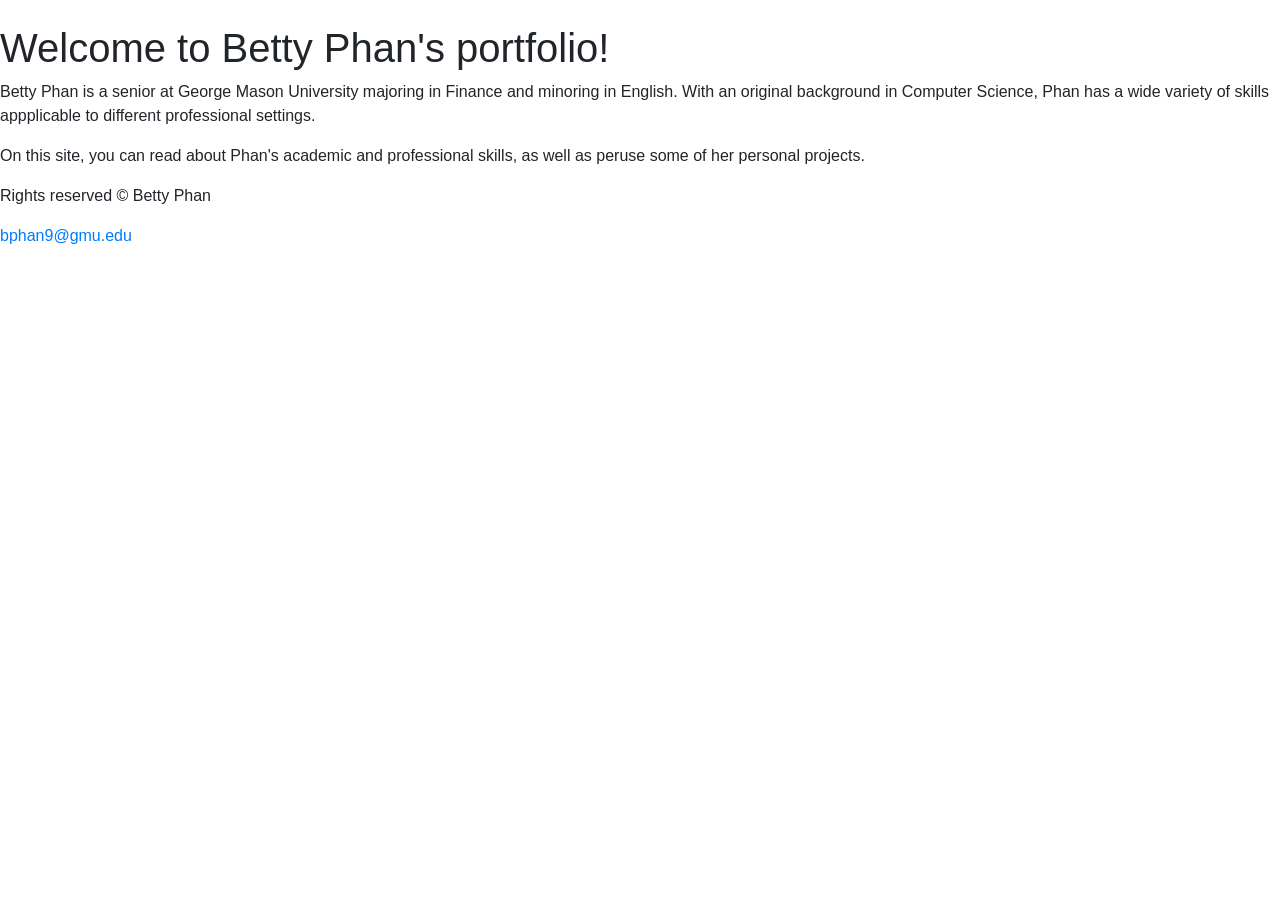
==== index.html @ 0e36e491 "Update index.html Updated footer" ====
<!DOCTYPE html>
<html lang="en">


<!--The head contains metadata about our page and it's the place where we can load css files (for -->
<!--styling) and javascript files.-->
<head>

    <meta name="author" content="Betty Phan">
    <meta charset="utf-8">
    <!--<meta name="viewport" content="width=device-width, initial-scale=1, shrink-to-fit=no">-->

    <!-- Load JQuery and Bootstrap. They are javascript library that handle the layouting for us.-->
    <link rel="stylesheet" href="https://stackpath.bootstrapcdn.com/bootstrap/4.3.1/css/bootstrap.min.css" integrity="sha384-ggOyR0iXCbMQv3Xipma34MD+dH/1fQ784/j6cY/iJTQUOhcWr7x9JvoRxT2MZw1T" crossorigin="anonymous">
    <script src="https://code.jquery.com/jquery-3.4.1.min.js" integrity="sha256-CSXorXvZcTkaix6Yvo6HppcZGetbYMGWSFlBw8HfCJo=" crossorigin="anonymous"></script><script src="https://cdnjs.cloudflare.com/ajax/libs/popper.js/1.14.7/umd/popper.min.js" integrity="sha384-UO2eT0CpHqdSJQ6hJty5KVphtPhzWj9WO1clHTMGa3JDZwrnQq4sF86dIHNDz0W1" crossorigin="anonymous"></script>
    <script src="https://stackpath.bootstrapcdn.com/bootstrap/4.3.1/js/bootstrap.min.js" integrity="sha384-JjSmVgyd0p3pXB1rRibZUAYoIIy6OrQ6VrjIEaFf/nJGzIxFDsf4x0xIM+B07jRM" crossorigin="anonymous"></script>

    <!--Set the title for the page-->
    <title>Practice Site 1</title>

    <!-- The nav bar remains the same for every page, so by defining it in only one file, we only
     need to edit it in one place when we make changes to it. -->
    <script> $(function(){$("#header").load("header.html");});</script>

    <!-- Import the css file, which defines how our website looks -->
    <link href="css/main.css" rel="stylesheet">

</head>


<!--We define the elements that we actually want to display in the body element-->
<body>

    <!--This element is a placeholder for the header with the navbar, which we load above-->
    <div id="header"></div>

    <!--a div (for division) defines a section of the page. By giving the div below (which contains-->
    <!--all of the text the class "column", we can control, for example, how large the borders to the-->
    <!--left and right of the page should be.-->
    <div class="column">
        <!--And with that, we can finally display the actual text on the website:-->

        <!--h1 stands for heading 1, the largest kind of header. You can add smaller headings with h2, h3 etc.-->
        <!--Note: we need to both open (<h1>) and close (</h1>) all of the tags that we use.-->
﻿       <h1>Welcome to Betty Phan's portfolio!</h1>

        <!--p stands for paragraph, the main text building blocks we're working with.-->
        <p>Betty Phan is a senior at George Mason University majoring in Finance and minoring in English.
            With an original background in Computer Science, Phan has a wide variety of skills appplicable to different professional settings.
        </p>

        <p> On this site, you can read about Phan's academic and professional skills, as well as peruse some of her personal projects.
        </p>

    <footer>
    <p>Rights reserved &copy Betty Phan</p>
    <p><a href="bphan9@gmu.edu">bphan9@gmu.edu</a></p>
    </footer>

    </div>
</body>
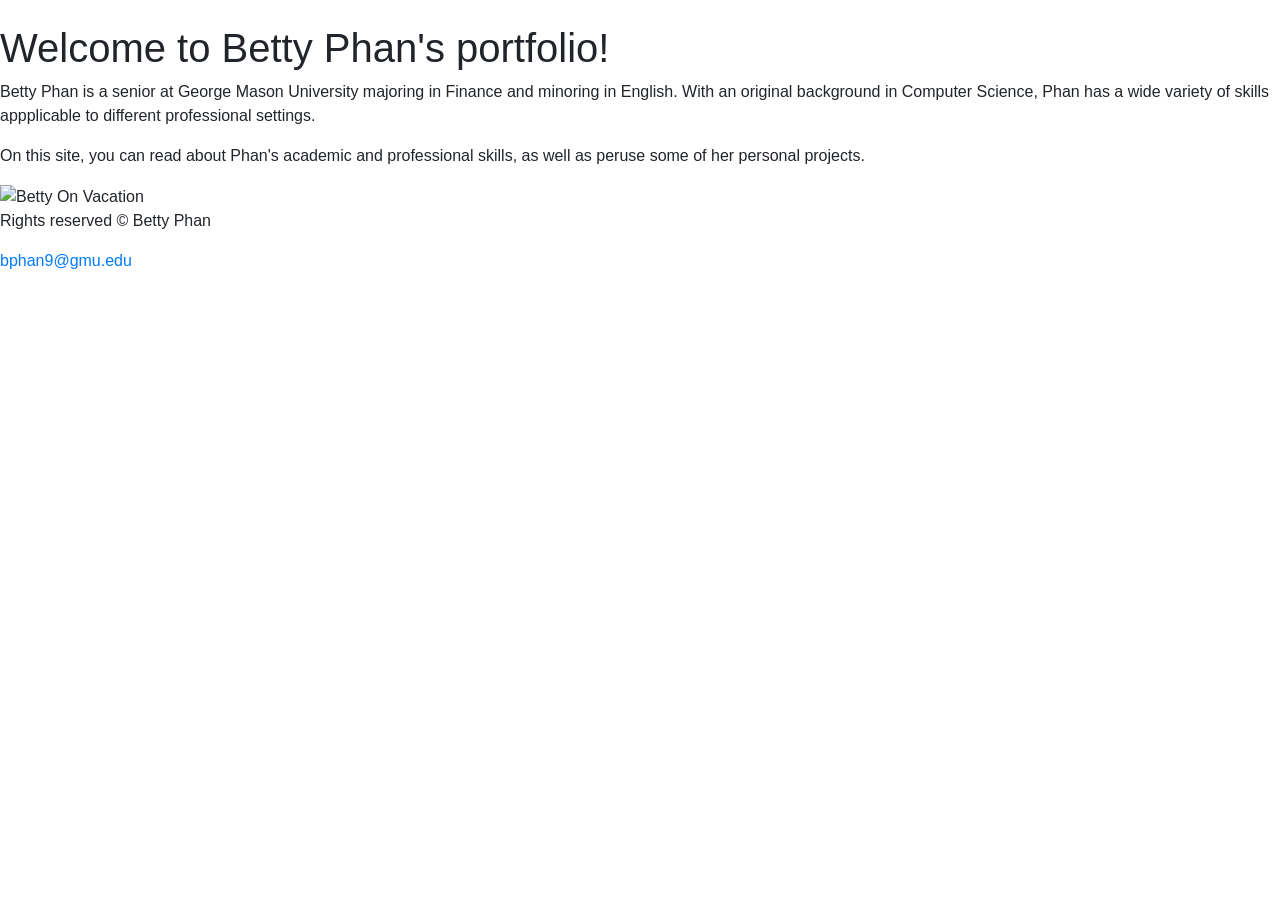
==== commit 4aa5e61c: "Update index.html Added image, changed footer position" ====
--- a/index.html
+++ b/index.html
@@ -52,10 +52,12 @@
         <p> On this site, you can read about Phan's academic and professional skills, as well as peruse some of her personal projects.
         </p>
 
-    <footer>
+        <img src="https://imgur.com/a/dMQJ0IJ" alt="Betty On Vacation">
+
+    </div>
+</body>
+
+<footer>
     <p>Rights reserved &copy Betty Phan</p>
     <p><a href="bphan9@gmu.edu">bphan9@gmu.edu</a></p>
     </footer>
-
-    </div>
-</body>
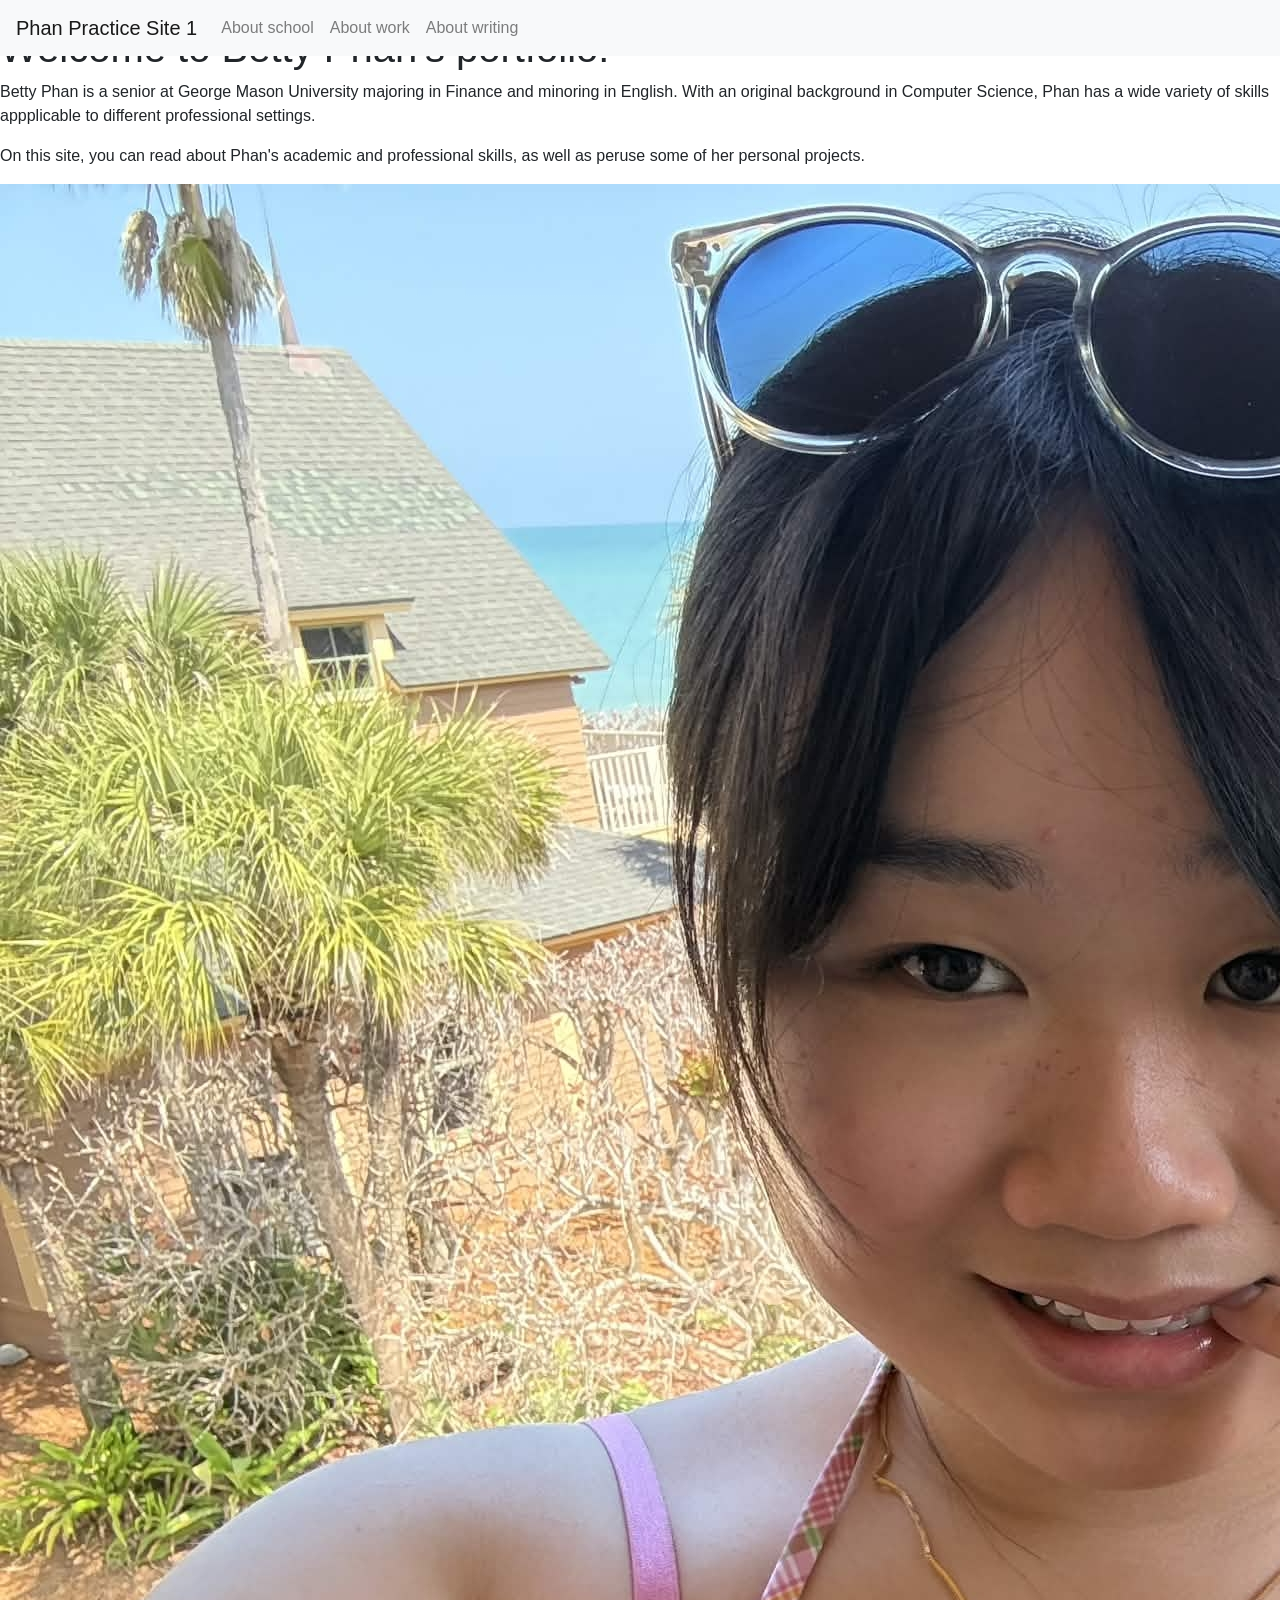
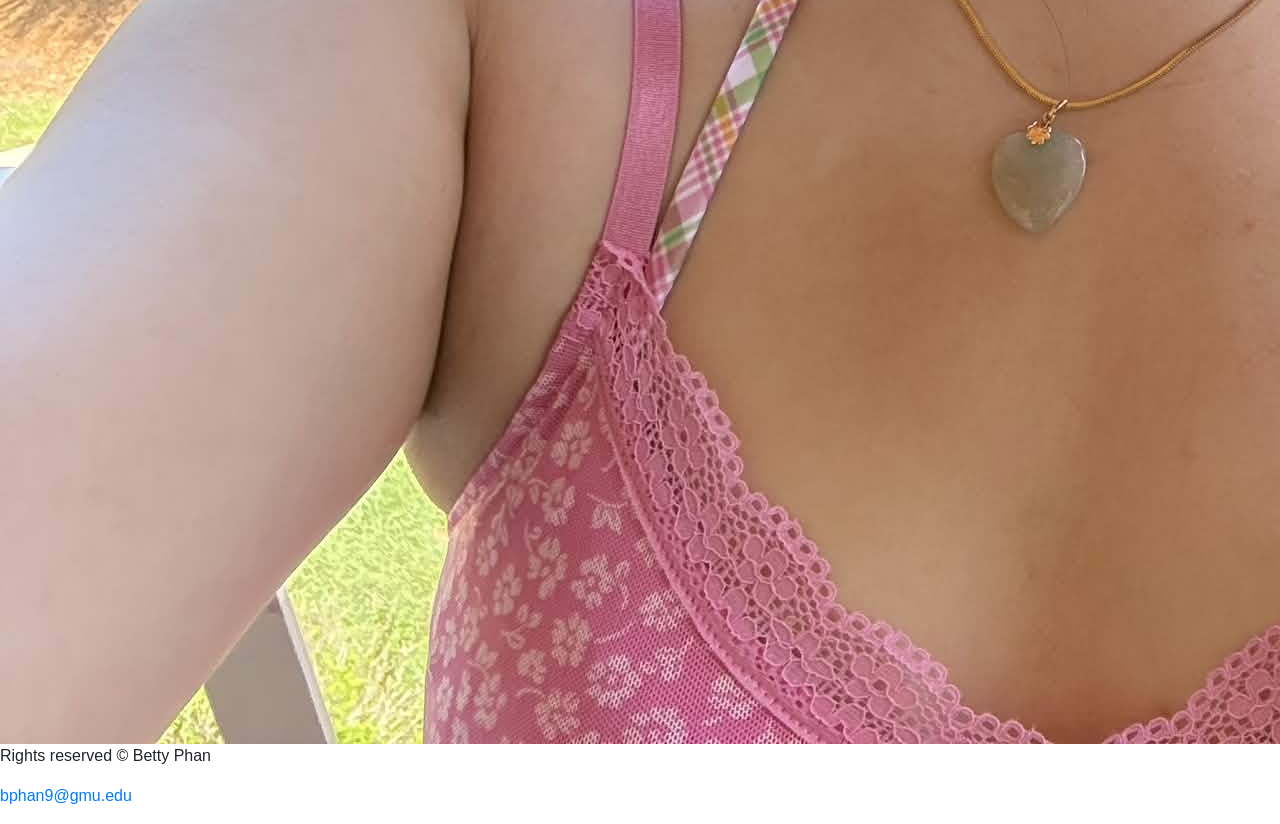
==== commit 9129bbf9: "Update index.html" ====
--- a/index.html
+++ b/index.html
@@ -52,12 +52,12 @@
         <p> On this site, you can read about Phan's academic and professional skills, as well as peruse some of her personal projects.
         </p>
 
-        <img src="https://imgur.com/a/dMQJ0IJ" alt="Betty On Vacation">
+        <img src="IMG_3129.jpg" alt="Betty On Vacation">
 
     </div>
-</body>
 
-<footer>
+    <footer>
     <p>Rights reserved &copy Betty Phan</p>
     <p><a href="bphan9@gmu.edu">bphan9@gmu.edu</a></p>
     </footer>
+</body>
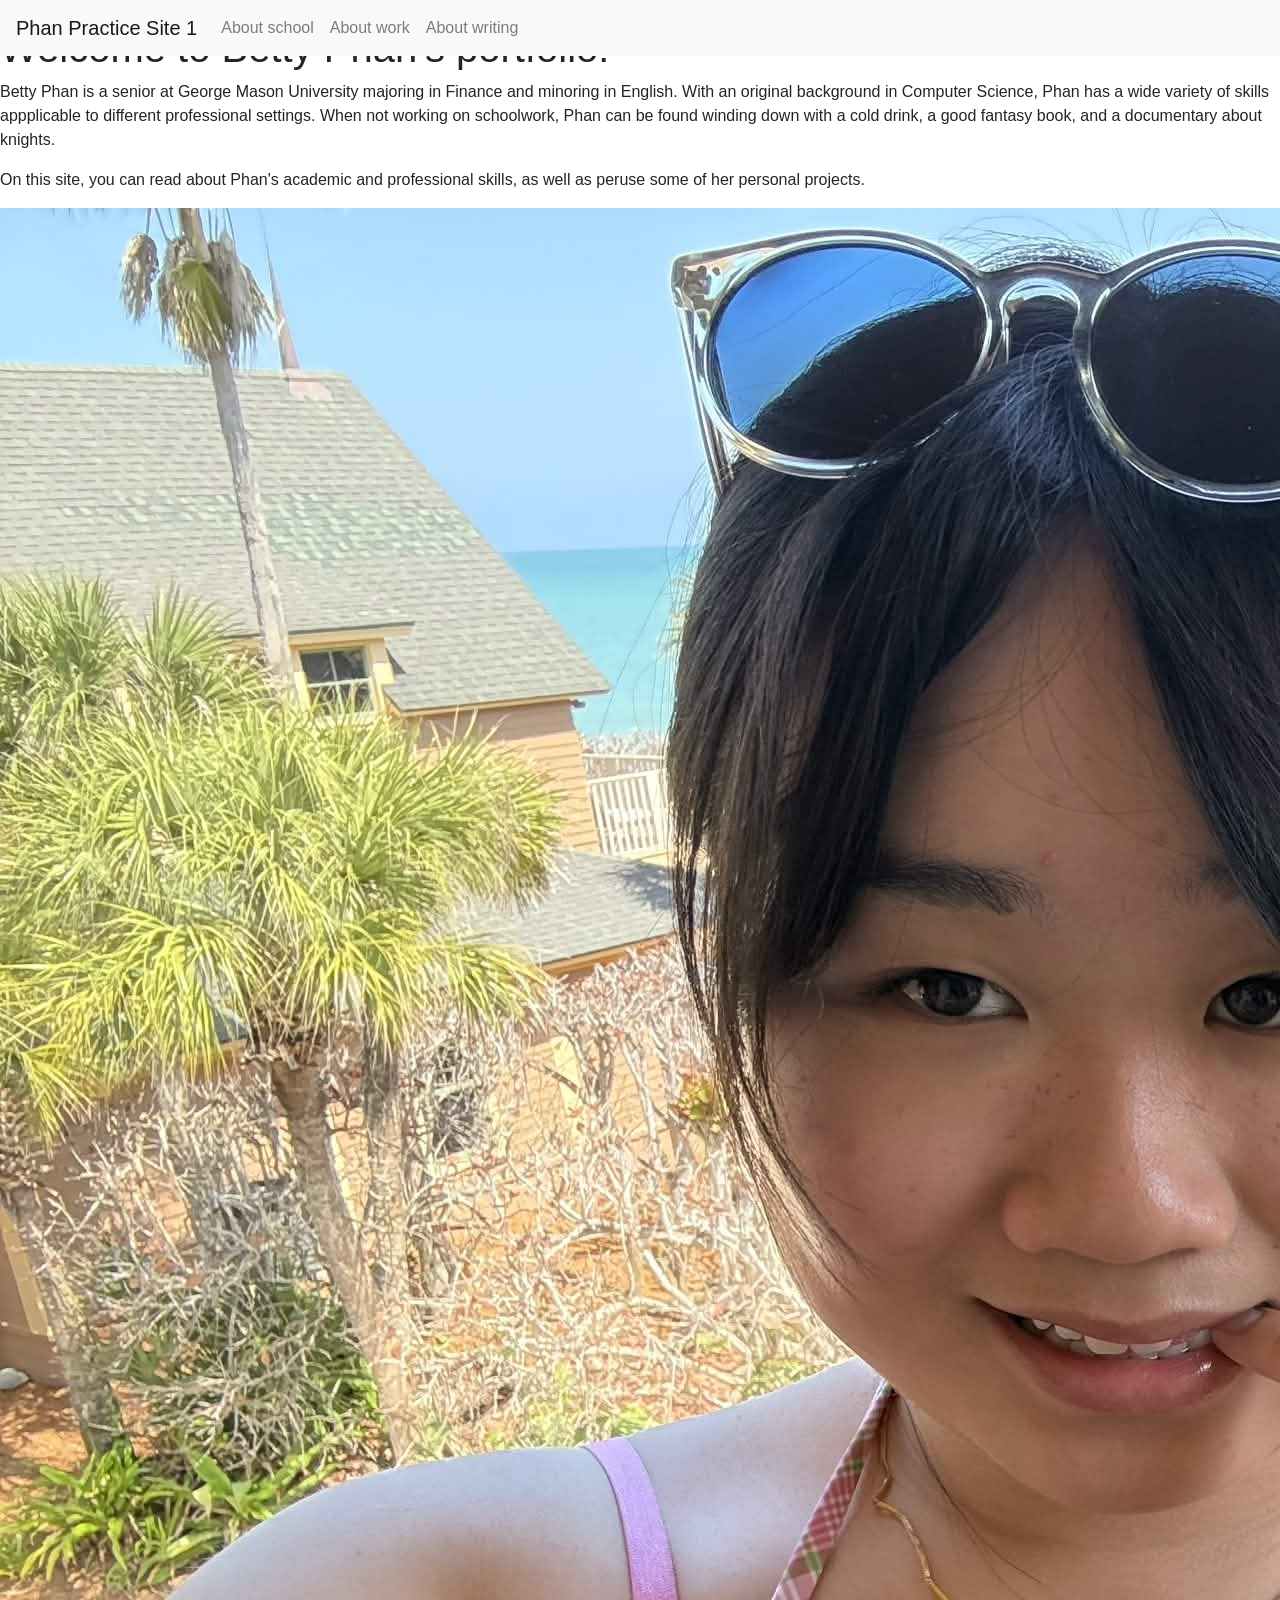
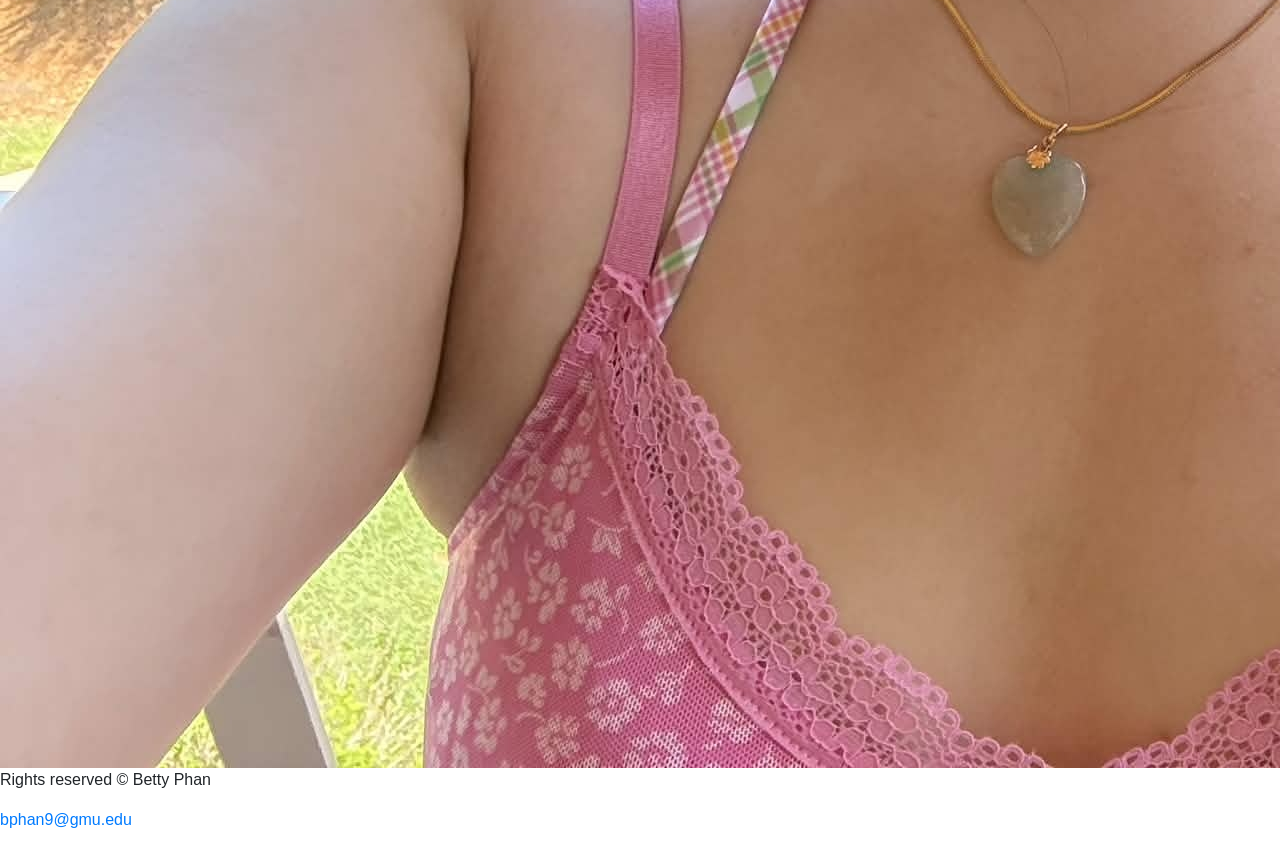
==== commit 7a0de176: "Update index.html" ====
--- a/index.html
+++ b/index.html
@@ -47,6 +47,7 @@
         <!--p stands for paragraph, the main text building blocks we're working with.-->
         <p>Betty Phan is a senior at George Mason University majoring in Finance and minoring in English.
             With an original background in Computer Science, Phan has a wide variety of skills appplicable to different professional settings.
+            When not working on schoolwork, Phan can be found winding down with a cold drink, a good fantasy book, and a documentary about knights.
         </p>
 
         <p> On this site, you can read about Phan's academic and professional skills, as well as peruse some of her personal projects.
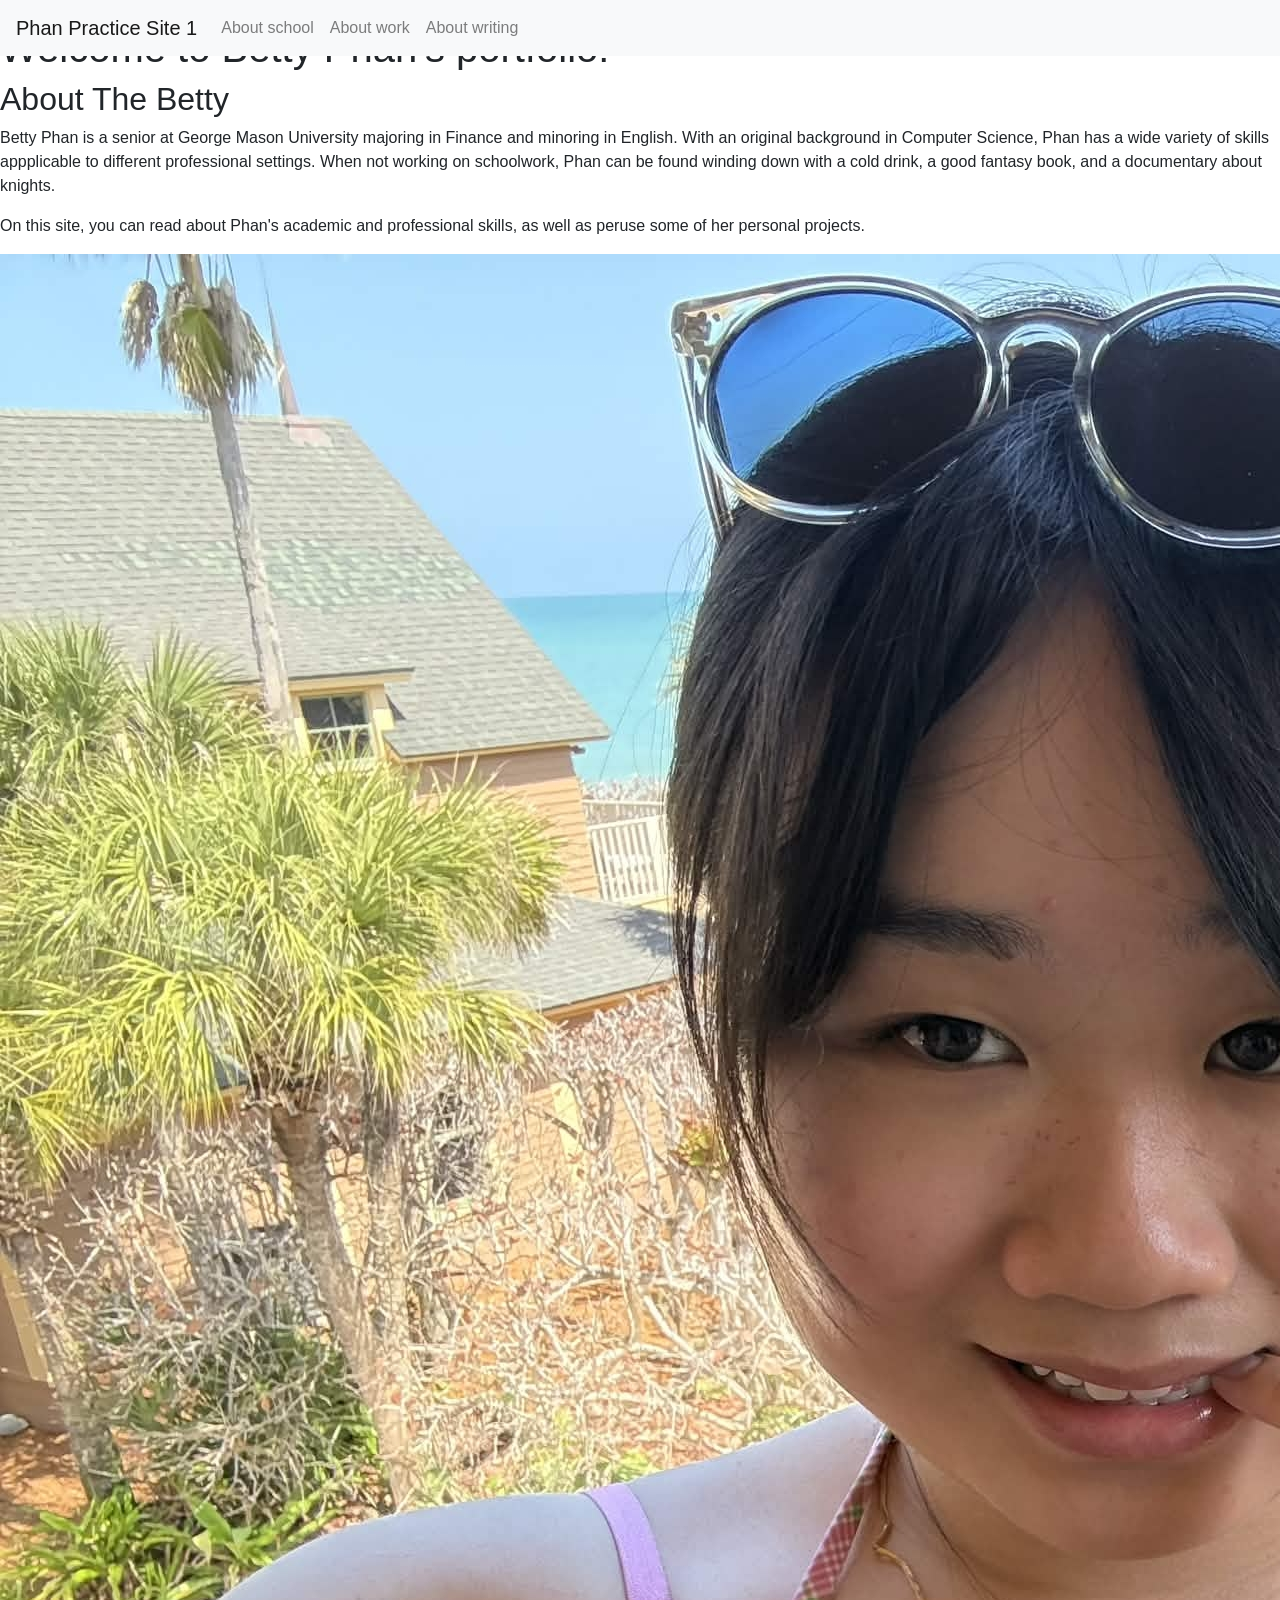
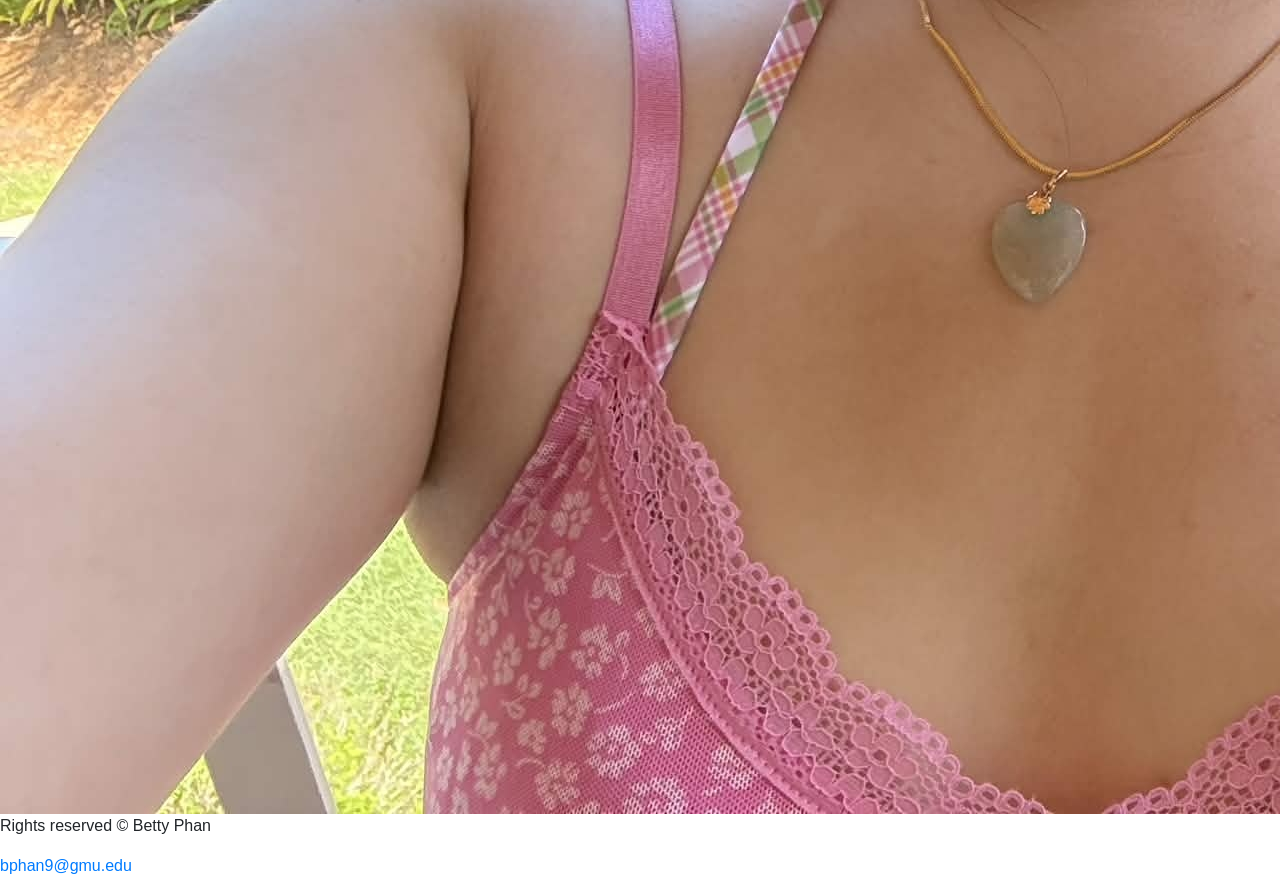
==== commit 5bf7a80b: "Update index.html" ====
--- a/index.html
+++ b/index.html
@@ -45,6 +45,7 @@
 ﻿       <h1>Welcome to Betty Phan's portfolio!</h1>
 
         <!--p stands for paragraph, the main text building blocks we're working with.-->
+        <h2>About The Betty</h2>
         <p>Betty Phan is a senior at George Mason University majoring in Finance and minoring in English.
             With an original background in Computer Science, Phan has a wide variety of skills appplicable to different professional settings.
             When not working on schoolwork, Phan can be found winding down with a cold drink, a good fantasy book, and a documentary about knights.
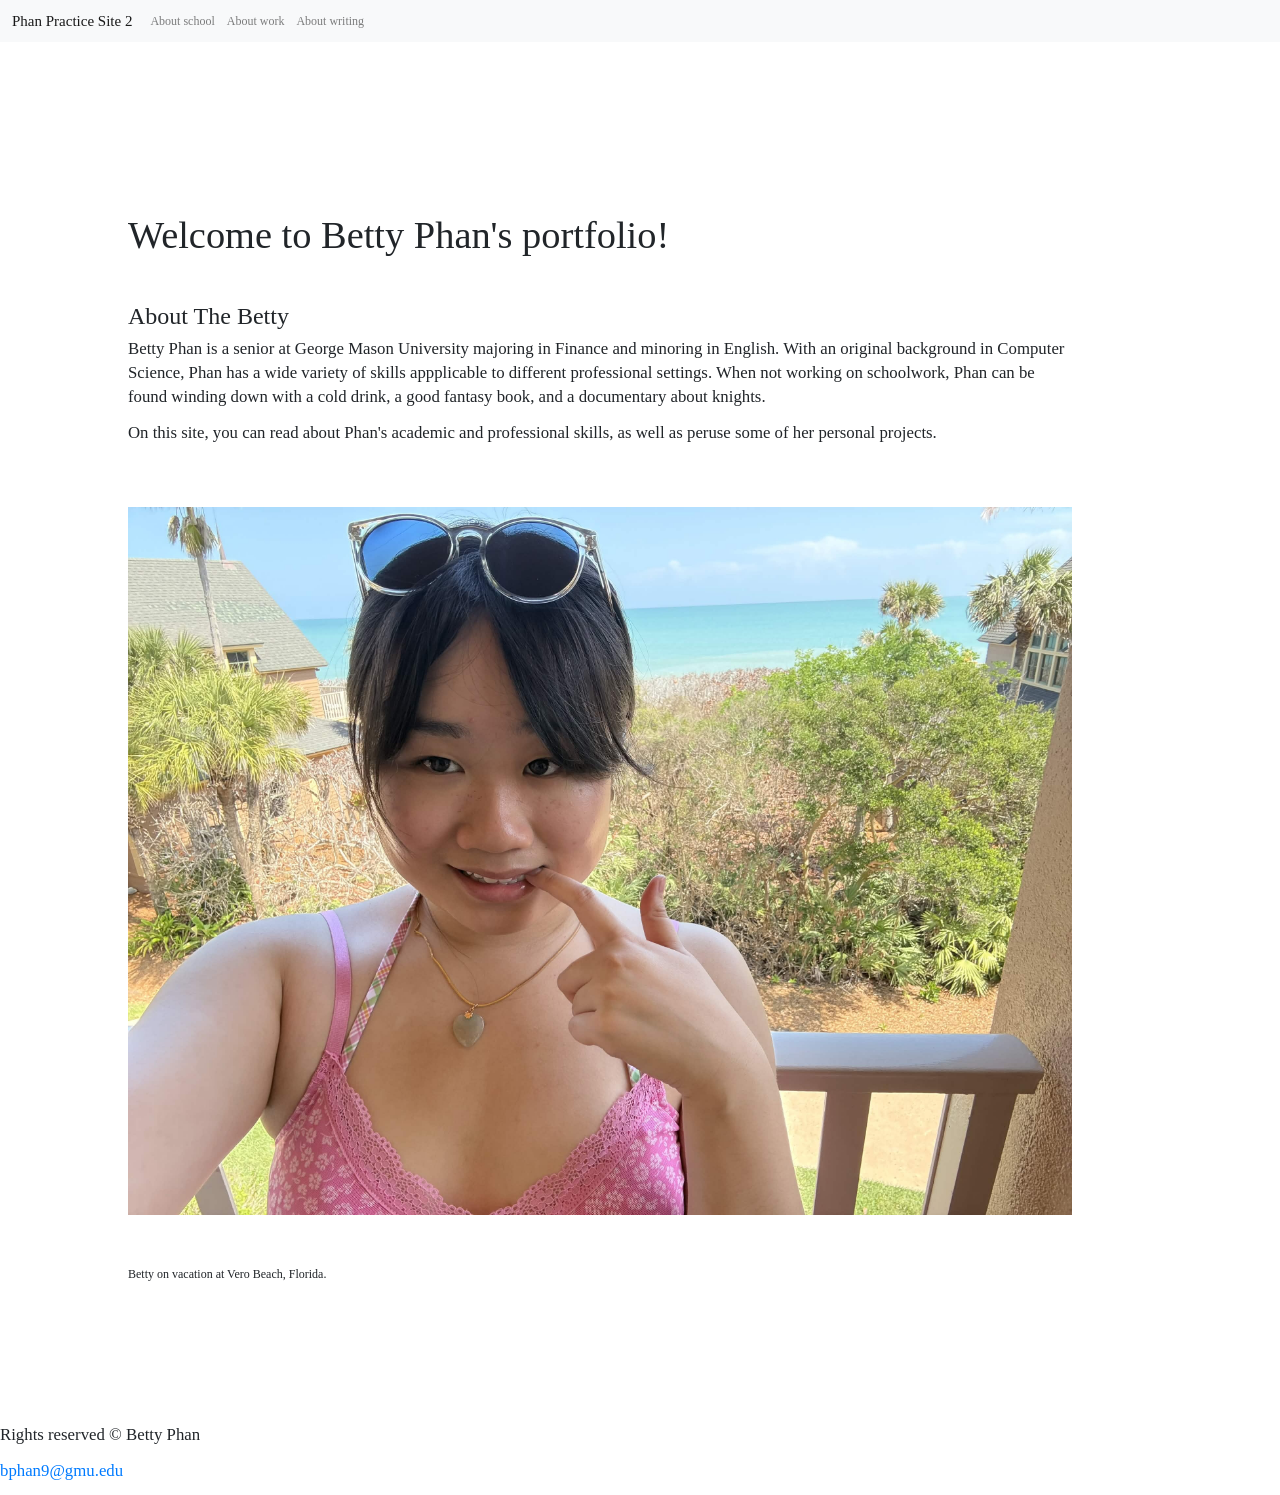
==== commit 2c844985: "Update index.html" ====
--- a/index.html
+++ b/index.html
@@ -16,7 +16,7 @@
     <script src="https://stackpath.bootstrapcdn.com/bootstrap/4.3.1/js/bootstrap.min.js" integrity="sha384-JjSmVgyd0p3pXB1rRibZUAYoIIy6OrQ6VrjIEaFf/nJGzIxFDsf4x0xIM+B07jRM" crossorigin="anonymous"></script>
 
     <!--Set the title for the page-->
-    <title>Practice Site 1</title>
+    <title>Practice Site 2</title>
 
     <!-- The nav bar remains the same for every page, so by defining it in only one file, we only
      need to edit it in one place when we make changes to it. -->
@@ -54,7 +54,11 @@
         <p> On this site, you can read about Phan's academic and professional skills, as well as peruse some of her personal projects.
         </p>
 
-        <img src="IMG_3129.jpg" alt="Betty On Vacation">
+        <figure>
+             <img src="IMG_3129.jpg" alt="Betty On Vacation!">
+      <figcaption>Betty on vacation at Vero Beach, Florida.</figcaption>
+        </figure>
+
 
     </div>
 
--- a/css/main.css
+++ b/css/main.css
@@ -0,0 +1,47 @@
+html {
+  font-size: 75%; /* font-size 1em = 10px on default browser settings */
+}
+
+body {
+    padding-top: 150px;
+    font-family: et-book, Palatino, "Palatino Linotype", "Palatino LT STD", "Book Antiqua", Georgia, serif;
+    <body style="background-color: lightblue;">
+}
+
+.column {
+    display: flex;
+    flex-direction: column;
+    padding-left: 10%;
+    padding-right: 10%;
+    max-width: 100rem;
+    padding-bottom: 10%;
+}
+
+
+h1 {
+    font-weight: 400;
+    margin-top: 4rem;
+    margin-bottom: 1.5rem;
+    font-size: 3.2rem;
+    line-height: 1;
+}
+
+h2 {
+    padding-top: 30px;
+}
+
+p {
+    font-size: 1.4rem;
+    line-height: 2rem;
+}
+
+.demo_font_arial{
+    font-family: arial, sans-serif;
+}
+
+img {
+    max-width: 100%;
+    height: auto;
+    padding-top: 50px;
+    padding-bottom: 50px;
+}
